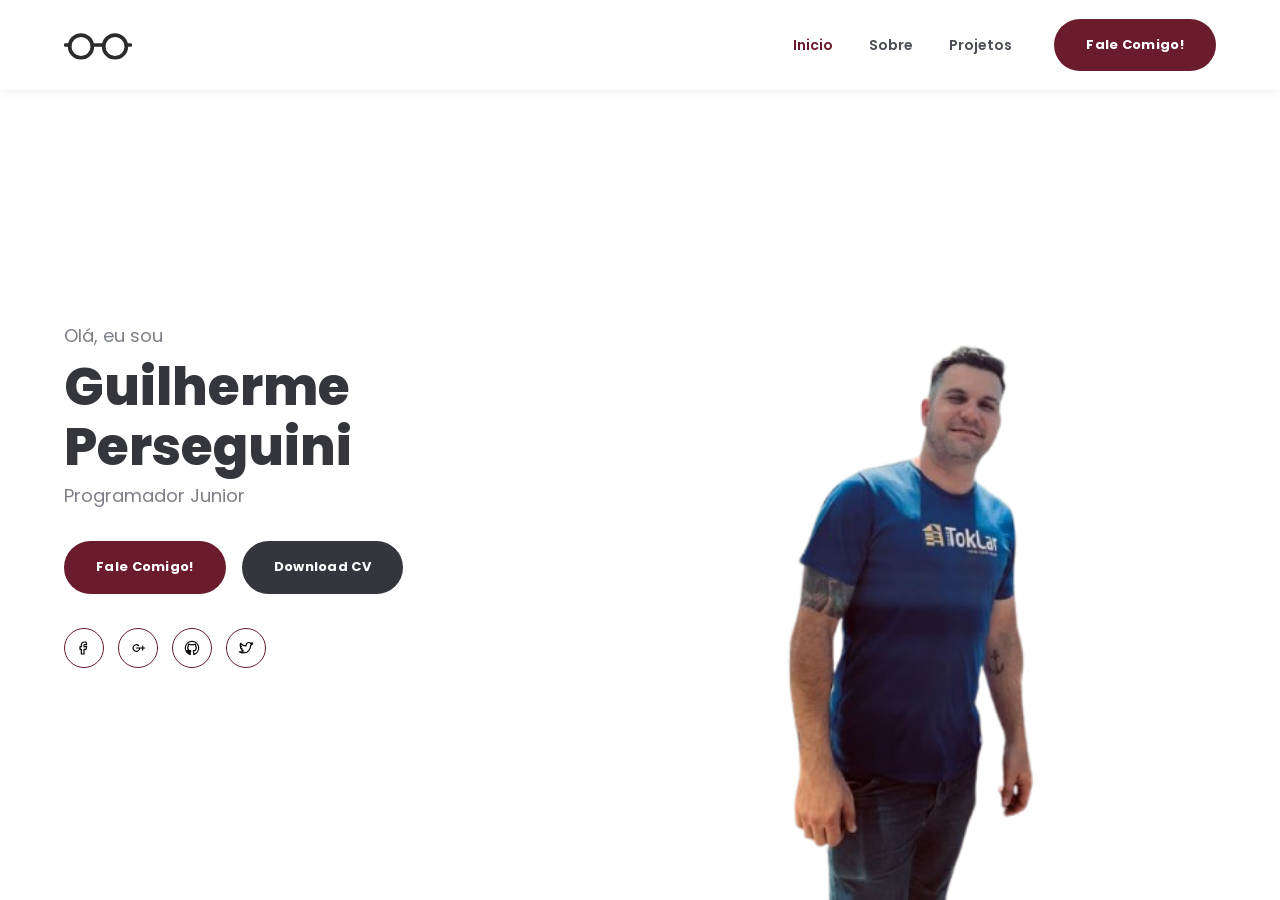
==== index.html @ d43f23f1 "edit" ====
<!DOCTYPE html>
<html lang="pt-BR">

<head>
  <meta charset="UTF-8">
  <!-- Deixa o site responsivo em qualquer tamanho de tela -->
  <meta name="viewport" content="width=device-width, initial-scale=1.0">
  <title>Guilherme Perseguini | Programador &amp; Designer</title>

  <!-- Arquivo de estilos -->
  <link rel="stylesheet" href="style.css">

  <!-- Fonte usada no site (Poppins) -->
  <link rel="preconnect" href="https://fonts.googleapis.com">
  <link href="https://fonts.googleapis.com/css2?family=Poppins:wght@400;500;600;700;800&display=swap" rel="stylesheet">
</head>

<body>

  <!-- ============================= -->
  <!-- CABEÇALHO / MENU DE NAVEGAÇÃO -->
  <!-- ============================= -->
  <header class="header">
    <div class="container header__container">

      <!-- LOGO: troque o icons/logo.svg pela sua marca quando quiser -->
      <a href="index.html" class="logo">
        <img src="icons/logo.svg" alt="Logo Dimitri Teixeira">
      </a>

      <!-- Botão hambúrguer (só aparece no celular) -->
      <button class="menu-toggle" id="menuToggle" aria-label="Abrir menu">
        <img src="icons/menu.svg" alt="Abrir menu">
      </button>

      <!-- Menu de navegação. A classe "nav-hover" é usada pelo JS
           para aplicar o efeito de escala no hover (menos o botão Fale Comigo).
           Os links abaixo abrem em páginas próprias, na MESMA aba
           (sem target="_blank"). -->
      <nav class="nav" id="nav">
        <ul class="nav__list">
          <li><a href="index.html" class="nav-hover active">Inicio</a></li>
          <li><a href="sobre.html" class="nav-hover">Sobre</a></li>
          <li><a href="projetos.html" class="nav-hover">Projetos</a></li>
        </ul>

        <!-- Botão "Fale Comigo" do menu: fica sem efeito de escala -->
        <a href="https://wa.me/5544984510428?text=Olá! Vim pelo seu site e quero falar com você." target="_blank"
          rel="noopener noreferrer" class="btn btn--primary nav-hover">Fale Comigo!</a>
      </nav>

    </div>
  </header>

  <!-- ============================= -->
  <!-- SEÇÃO HERO (topo / apresentação) -->
  <!-- ============================= -->
  <section class="hero" id="home">
    <div class="container hero__container">

      <!-- Texto de apresentação -->
      <div class="hero__text">
        <p class="hero__greeting">Olá, eu sou</p>
        <h1 class="hero__name">Guilherme Perseguini</h1>
        <p class="hero__role">Programador Junior</p>

        <!-- Botões de ação: recebem o efeito hover + scale via JS.
             "Fale Comigo!" abre a página de contato na mesma aba.
             "Download CV" abre/baixa o arquivo do currículo (troque o href pelo seu PDF). -->
        <div class="hero__buttons">
          <a href="https://wa.me/5544984510428?text=Olá! Vim pelo seu site e quero falar com você." target="_blank"
            rel="noopener noreferrer" class="btn btn--primary nav-hover">Fale Comigo!</a>
          <a href="curriculo.pdf" class="btn btn--dark nav-hover" download>Download CV</a>
        </div>

        <!-- Ícones de redes sociais: troque os links "href" pelos seus -->
        <div class="hero__social">
          <a href="#" class="social-icon nav-hover" aria-label="Facebook">
            <img src="icons/facebook.svg" alt="Facebook">
          </a>
          <a href="#" class="social-icon nav-hover" aria-label="Google Plus">
            <img src="icons/google.svg" alt="Google Plus">
          </a>
          <a href="#" class="social-icon nav-hover" aria-label="GitHub">
            <img src="icons/github.svg" alt="GitHub">
          </a>
          <a href="#" class="social-icon nav-hover" aria-label="Twitter">
            <img src="icons/twitter.svg" alt="Twitter">
          </a>
        </div>
      </div>

      <!-- Foto: troque images/foto.jpg pela sua foto depois -->
      <div class="hero__photo">
        <img src="images/foto.jpg" alt="Foto de Dimitri Teixeira">
      </div>

    </div>
  </section>

  <!-- Arquivo de scripts (menu mobile + efeito hover dos botões) -->
  <script src="script.js"></script>
</body>

</html>
---- style.css ----
/* ==========================================================
   VARIÁVEIS DE COR E FONTE
   Troque os valores aqui para mudar as cores do site inteiro
   ========================================================== */
:root {
  --cor-primaria: #6a1b2c;      /* vinho/bordô usado nos botões e destaques */
  --cor-primaria-escura: #521521;
  --cor-escura: #34363c;        /* botão "Download CV" e textos escuros */
  --cor-texto: #4a4d55;         /* texto padrão */
  --cor-texto-claro: #7c7f87;   /* texto secundário */
  --cor-fundo: #ffffff;
  --cor-fundo-alt: #f7f6f5;     /* fundo alternado das seções */
  --fonte-principal: 'Poppins', Arial, Helvetica, sans-serif;
  --raio-borda: 30px;           /* deixa os botões arredondados (pílula) */
  --transicao: all 0.25s ease;
}

/* ==========================================================
   RESET BÁSICO
   ========================================================== */
* {
  margin: 0;
  padding: 0;
  box-sizing: border-box;
}

body {
  font-family: var(--fonte-principal);
  color: var(--cor-texto);
  background-color: var(--cor-fundo);
  line-height: 1.6;
}

img {
  max-width: 100%;
  display: block;
}

a {
  text-decoration: none;
  color: inherit;
}

ul {
  list-style: none;
}

/* Contêiner central com largura máxima, usado em todas as seções */
.container {
  width: 100%;
  max-width: 1200px;
  margin: 0 auto;
  padding: 0 24px;
}

/* ==========================================================
   CABEÇALHO / MENU
   ========================================================== */
.header {
  position: sticky;
  top: 0;
  left: 0;
  width: 100%;
  background-color: var(--cor-fundo);
  box-shadow: 0 2px 10px rgba(0, 0, 0, 0.06);
  z-index: 100;
}

.header__container {
  display: flex;
  align-items: center;
  justify-content: space-between;
  height: 90px;
}

.logo img {
  height: 34px;
}

/* Lista de links do menu */
.nav {
  display: flex;
  align-items: center;
  gap: 40px;
}

.nav__list {
  display: flex;
  gap: 32px;
}

.nav__list a {
  font-size: 14px;
  font-weight: 600;
  color: var(--cor-texto);
  padding: 6px 2px;
}

.nav__list a.active {
  color: var(--cor-primaria);
}

/* Botão de abrir o menu no celular (escondido no desktop) */
.menu-toggle {
  display: none;
  background: none;
  border: none;
  cursor: pointer;
  padding: 8px;
}

.menu-toggle img {
  width: 26px;
}

/* ==========================================================
   BOTÕES (estilo "pílula" usado em todo o site)
   ========================================================== */
.btn {
  display: inline-block;
  padding: 14px 30px;
  border-radius: var(--raio-borda);
  font-size: 13px;
  font-weight: 700;
  letter-spacing: 0.3px;
  text-align: center;
  cursor: pointer;
  border: 2px solid transparent;
}

.btn--primary {
  background-color: var(--cor-primaria);
  color: #fff;
}

.btn--primary:hover {
  background-color: var(--cor-primaria-escura);
}

.btn--dark {
  background-color: var(--cor-escura);
  color: #fff;
}

.btn--dark:hover {
  background-color: #202226;
}

/* Botão "Fale Comigo" do cabeçalho: menor e SEM efeito de escala,
   conforme pedido (fica sempre no tamanho normal) */
.btn--nav {
  padding: 12px 26px;
}

/* ==========================================================
   EFEITO DE HOVER COM SCALE (aplicado via JavaScript)
   O script.js adiciona/remove esta classe nos elementos com
   a classe "nav-hover" (menos o botão Fale Comigo)
   ========================================================== */
.hover-scale {
  transition: var(--transicao);
}

.hover-scale:hover {
  transform: scale(1.08);
}

/* ==========================================================
   SEÇÃO HERO (topo do site)
   Altura travada na altura da tela (menos o cabeçalho) para
   a página não ter rolagem, como pedido.
   ========================================================== */
.hero {
  height: calc(100vh - 90px);
  overflow: hidden;
  background-color: var(--cor-fundo);
}

.hero__container {
  display: flex;
  align-items: center;
  justify-content: space-between;
  gap: 40px;
  height: 100%;
  padding-top: 0;
  padding-bottom: 0;
}

.hero__text {
  flex: 1;
  max-width: 480px;
}

.hero__greeting {
  font-size: 18px;
  color: var(--cor-texto-claro);
  margin-bottom: 6px;
}

.hero__name {
  font-size: 52px;
  font-weight: 800;
  color: var(--cor-escura);
  line-height: 1.15;
  margin-bottom: 6px;
}

.hero__role {
  font-size: 18px;
  color: var(--cor-texto-claro);
  margin-bottom: 30px;
}

.hero__buttons {
  display: flex;
  gap: 16px;
  margin-bottom: 34px;
}

/* Ícones de redes sociais em formato de círculo */
.hero__social {
  display: flex;
  gap: 14px;
}

.social-icon {
  width: 40px;
  height: 40px;
  border: 1.5px solid var(--cor-primaria);
  border-radius: 50%;
  display: flex;
  align-items: center;
  justify-content: center;
}

.social-icon img {
  width: 16px;
  height: 16px;
  color: var(--cor-primaria);
}

/* Foto do lado direito do hero: ocupa a altura toda do hero,
   sem ultrapassar a tela (evita o site ficar com rolagem) */
.hero__photo {
  flex: 1;
  display: flex;
  justify-content: flex-end;
  align-items: flex-end;
  align-self: stretch;
  max-width: 560px;
  height: 100%;
}

.hero__photo img {
  width: auto;
  height: 100%;
  max-width: 100%;
  object-fit: cover;
  object-position: bottom;
}

/* ==========================================================
   PÁGINAS INTERNAS (Sobre, Projetos, Contato)
   Mesmo padrão visual do hero: título grande + texto,
   ocupando a altura da tela (sem rolagem no desktop).
   ========================================================== */
.page {
  height: calc(100vh - 90px);
  display: flex;
  align-items: center;
  overflow: hidden;
}

.page__eyebrow {
  font-size: 18px;
  color: var(--cor-texto-claro);
  margin-bottom: 6px;
}

.page__title {
  font-size: 44px;
  font-weight: 800;
  color: var(--cor-escura);
  line-height: 1.15;
  margin-bottom: 20px;
}

.page__text {
  max-width: 620px;
  color: var(--cor-texto-claro);
  margin-bottom: 30px;
}

/* Lista simples usada na página de Projetos */
.page__list {
  max-width: 620px;
  display: flex;
  flex-direction: column;
  gap: 14px;
  margin-bottom: 30px;
}

.page__list li {
  padding: 16px 20px;
  border: 1.5px solid #e6e4e2;
  border-radius: 12px;
  color: var(--cor-texto);
}

.page__list strong {
  color: var(--cor-escura);
}

/* Formulário simples usado na página de Contato */
.page__form {
  max-width: 480px;
  display: flex;
  flex-direction: column;
  gap: 14px;
}

.page__form input,
.page__form textarea {
  width: 100%;
  padding: 14px 18px;
  border: 1.5px solid #e6e4e2;
  border-radius: 12px;
  font-family: var(--fonte-principal);
  font-size: 14px;
  color: var(--cor-texto);
  resize: none;
}

.page__form input:focus,
.page__form textarea:focus {
  outline: none;
  border-color: var(--cor-primaria);
}

.page__form button {
  align-self: flex-start;
}

/* ==========================================================
   RESPONSIVO — TABLET (até 992px)
   ========================================================== */
@media (max-width: 992px) {
  .hero__name {
    font-size: 42px;
  }

  .hero__photo {
    max-width: 440px;
  }
}

/* ==========================================================
   RESPONSIVO — CELULAR (até 768px)
   ========================================================== */
@media (max-width: 768px) {

  /* Mostra o botão de menu hambúrguer */
  .menu-toggle {
    display: block;
  }

  /* Menu vira um painel que abre/fecha por baixo do cabeçalho */
  .nav {
    position: absolute;
    top: 90px;
    left: 0;
    width: 100%;
    background-color: var(--cor-fundo);
    flex-direction: column;
    align-items: flex-start;
    gap: 20px;
    padding: 24px;
    box-shadow: 0 10px 15px rgba(0, 0, 0, 0.08);

    /* Escondido por padrão; o JS adiciona a classe "nav--aberto" */
    transform: translateY(-10px);
    opacity: 0;
    visibility: hidden;
    transition: var(--transicao);
  }

  .nav.nav--aberto {
    transform: translateY(0);
    opacity: 1;
    visibility: visible;
  }

  .nav__list {
    flex-direction: column;
    gap: 16px;
  }

  /* Hero empilhado: texto em cima, foto embaixo.
     No celular o hero volta a ter altura livre (auto), já que
     empilhado o conteúdo não cabe todo em uma tela só. */
  .hero {
    height: auto;
  }

  .hero__container {
    flex-direction: column-reverse;
    text-align: left;
    padding-top: 20px;
    height: auto;
  }

  .hero__text {
    max-width: 100%;
    padding: 30px 0;
  }

  .hero__photo {
    max-width: 100%;
    height: auto;
    justify-content: center;
  }

  .hero__photo img {
    width: auto;
    height: auto;
    max-width: 320px;
    margin: 0 auto;
  }

  .hero__name {
    font-size: 34px;
  }

  .hero__buttons {
    flex-wrap: wrap;
  }

  /* Páginas internas (Sobre, Projetos, Contato) empilhadas,
     sem altura travada — no celular pode rolar normalmente */
  .page {
    height: auto;
    padding: 50px 0;
  }

  .page__title {
    font-size: 30px;
  }
}

/* ==========================================================
   RESPONSIVO — CELULAR PEQUENO (até 420px)
   ========================================================== */
@media (max-width: 420px) {
  .hero__name {
    font-size: 28px;
  }

  .btn {
    padding: 12px 22px;
    font-size: 12px;
  }
}
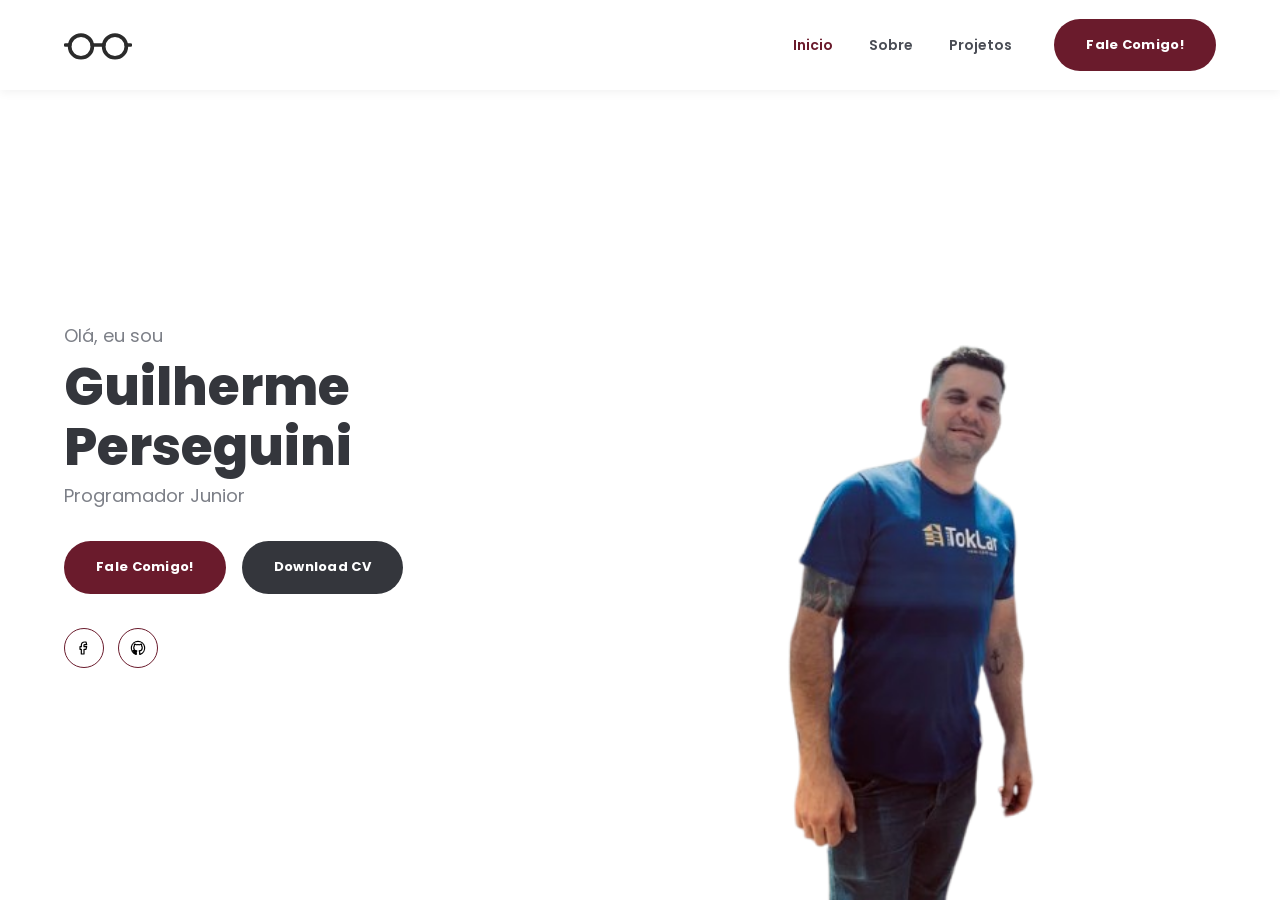
==== commit 0cc6dd99: "edit" ====
--- a/index.html
+++ b/index.html
@@ -75,24 +75,18 @@
 
         <!-- Ícones de redes sociais: troque os links "href" pelos seus -->
         <div class="hero__social">
-          <a href="#" class="social-icon nav-hover" aria-label="Facebook">
+          <a href="https://web.facebook.com/marcosguilherme.perseguini " target=_blank class="social-icon nav-hover" aria-label="Facebook">
             <img src="icons/facebook.svg" alt="Facebook">
-          </a>
-          <a href="#" class="social-icon nav-hover" aria-label="Google Plus">
-            <img src="icons/google.svg" alt="Google Plus">
-          </a>
-          <a href="#" class="social-icon nav-hover" aria-label="GitHub">
+          <a href="https://github.com/Perseguini " target=_blank" class="social-icon nav-hover" aria-label="GitHub">
             <img src="icons/github.svg" alt="GitHub">
           </a>
-          <a href="#" class="social-icon nav-hover" aria-label="Twitter">
-            <img src="icons/twitter.svg" alt="Twitter">
-          </a>
+          
         </div>
       </div>
 
       <!-- Foto: troque images/foto.jpg pela sua foto depois -->
       <div class="hero__photo">
-        <img src="images/foto.jpg" alt="Foto de Dimitri Teixeira">
+        <img src="images/foto.jpg" alt="Foto de Guilherme Perseguini">
       </div>
 
     </div>
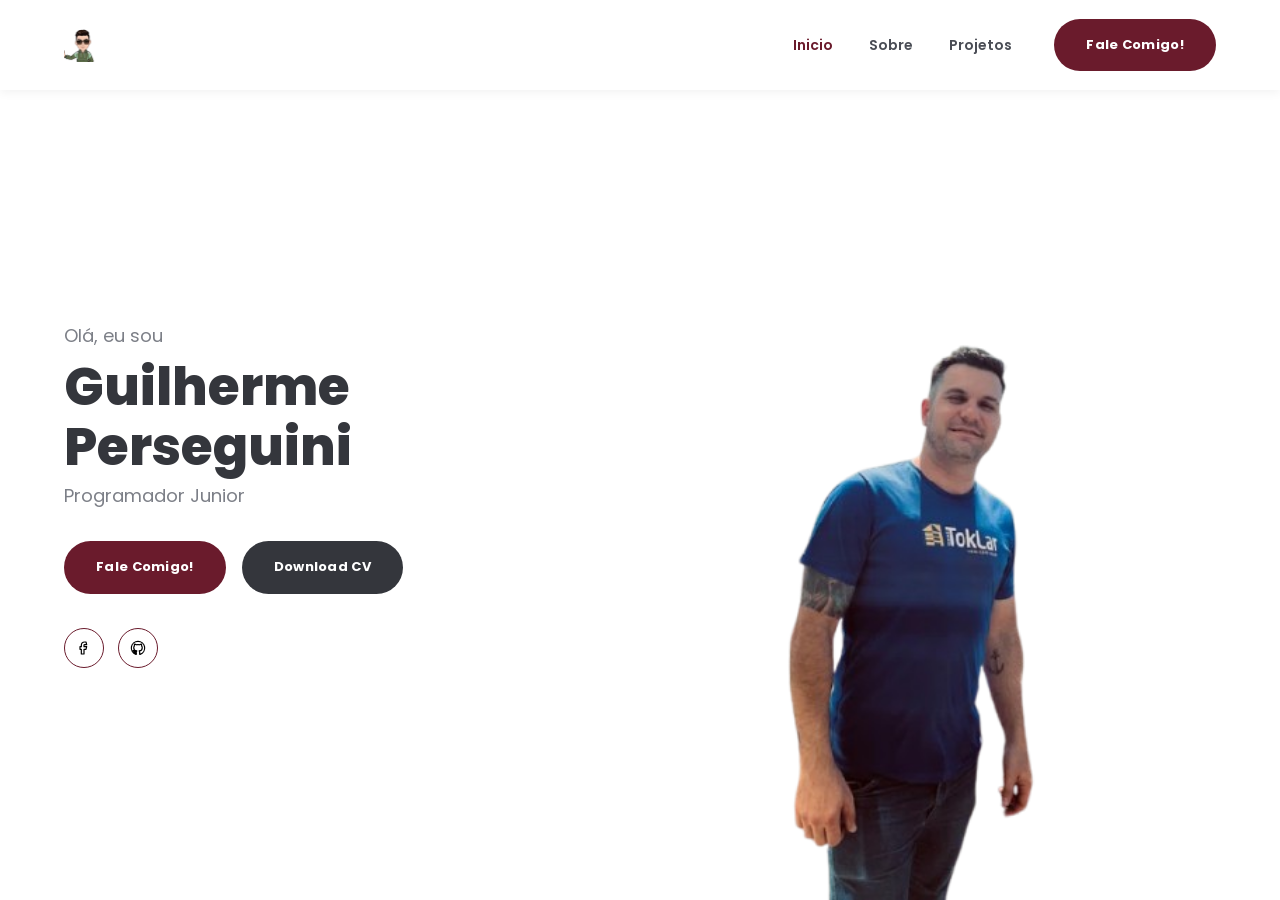
==== commit b342f8e2: "edit" ====
--- a/index.html
+++ b/index.html
@@ -25,7 +25,7 @@
 
       <!-- LOGO: troque o icons/logo.svg pela sua marca quando quiser -->
       <a href="index.html" class="logo">
-        <img src="icons/logo.svg" alt="Logo Dimitri Teixeira">
+        <img src="icons/logo.png" alt="Logo Guilherme Perseguini">
       </a>
 
       <!-- Botão hambúrguer (só aparece no celular) -->
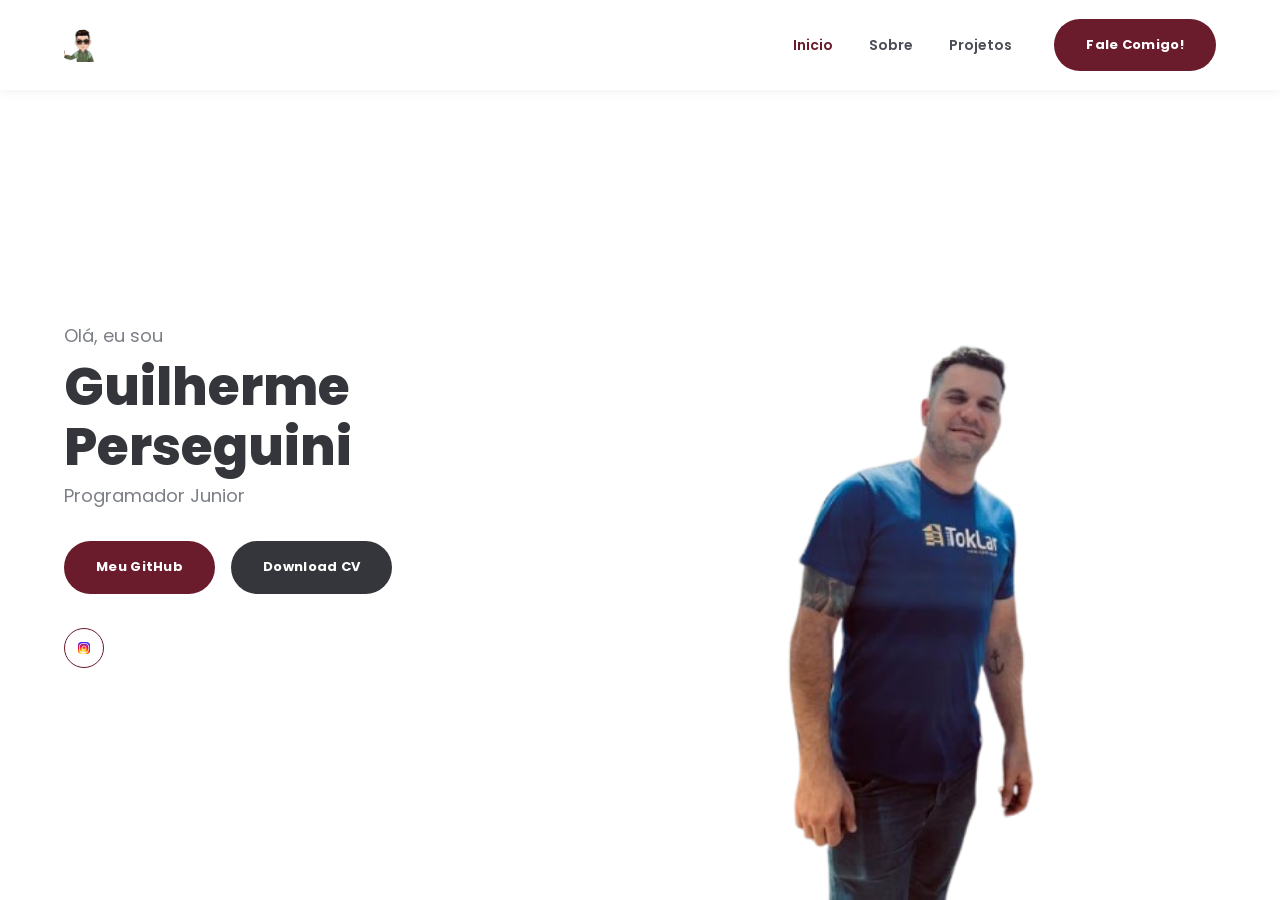
==== commit 07566fbf: "edit" ====
--- a/index.html
+++ b/index.html
@@ -68,17 +68,15 @@
              "Fale Comigo!" abre a página de contato na mesma aba.
              "Download CV" abre/baixa o arquivo do currículo (troque o href pelo seu PDF). -->
         <div class="hero__buttons">
-          <a href="https://wa.me/5544984510428?text=Olá! Vim pelo seu site e quero falar com você." target="_blank"
-            rel="noopener noreferrer" class="btn btn--primary nav-hover">Fale Comigo!</a>
+          <a href="https://github.com/Perseguini" target="_blank"
+            rel="noopener noreferrer" class="btn btn--primary nav-hover">Meu GitHub</a>
           <a href="curriculo.pdf" class="btn btn--dark nav-hover" download>Download CV</a>
         </div>
 
         <!-- Ícones de redes sociais: troque os links "href" pelos seus -->
         <div class="hero__social">
-          <a href="https://web.facebook.com/marcosguilherme.perseguini " target=_blank class="social-icon nav-hover" aria-label="Facebook">
-            <img src="icons/facebook.svg" alt="Facebook">
-          <a href="https://github.com/Perseguini " target=_blank" class="social-icon nav-hover" aria-label="GitHub">
-            <img src="icons/github.svg" alt="GitHub">
+          <a href="https://www.instagram.com/guilhermeperseguini/" target=_blank class="social-icon nav-hover" aria-label="Facebook">
+            <img src="icons/iconeinstagram.png" alt="Instagram">
           </a>
           
         </div>
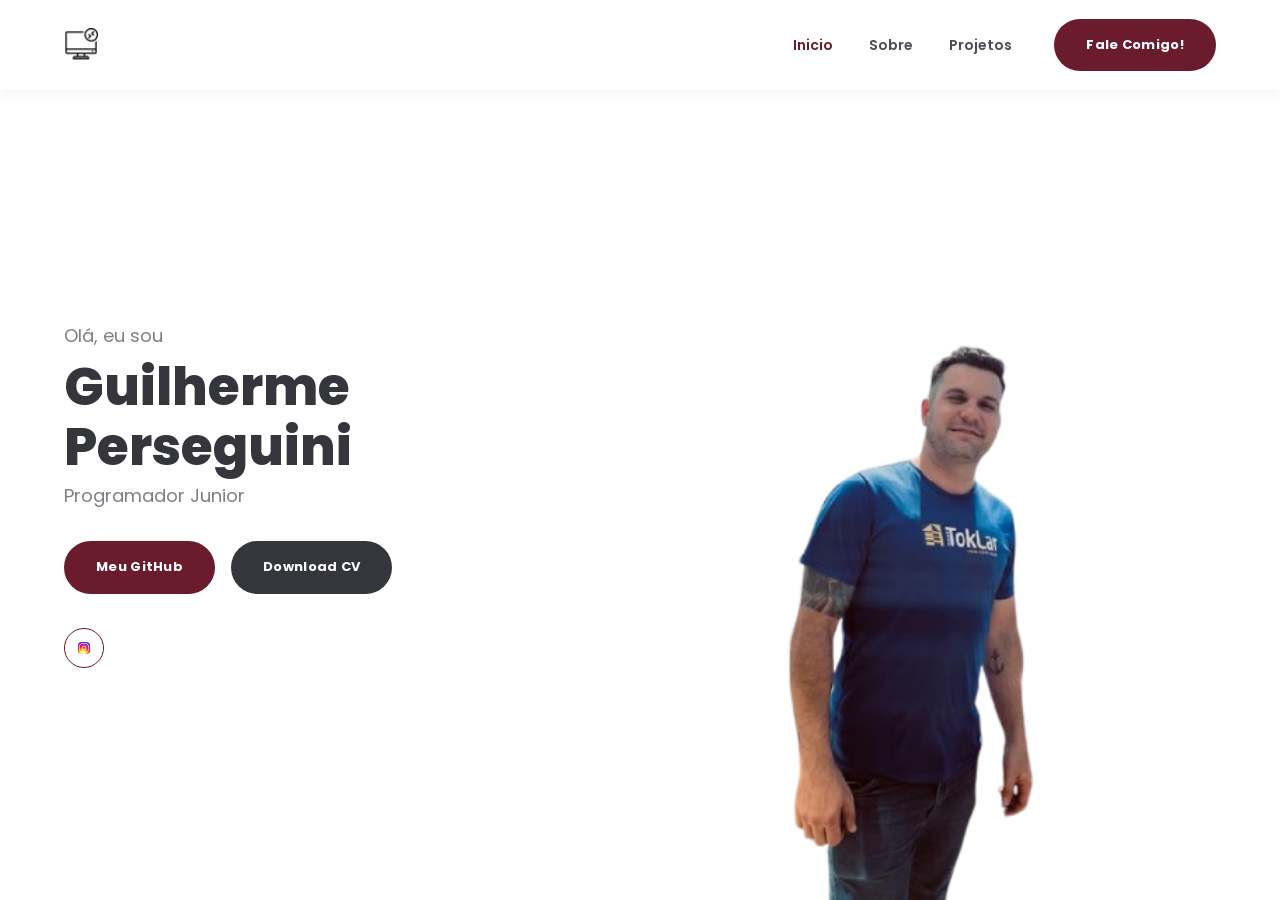
==== commit 6ed3076b: "edit" ====
--- a/index.html
+++ b/index.html
@@ -25,7 +25,7 @@
 
       <!-- LOGO: troque o icons/logo.svg pela sua marca quando quiser -->
       <a href="index.html" class="logo">
-        <img src="icons/logo.png" alt="Logo Guilherme Perseguini">
+        <img src="icons/inicio.png" alt="Logo Guilherme Perseguini">
       </a>
 
       <!-- Botão hambúrguer (só aparece no celular) -->
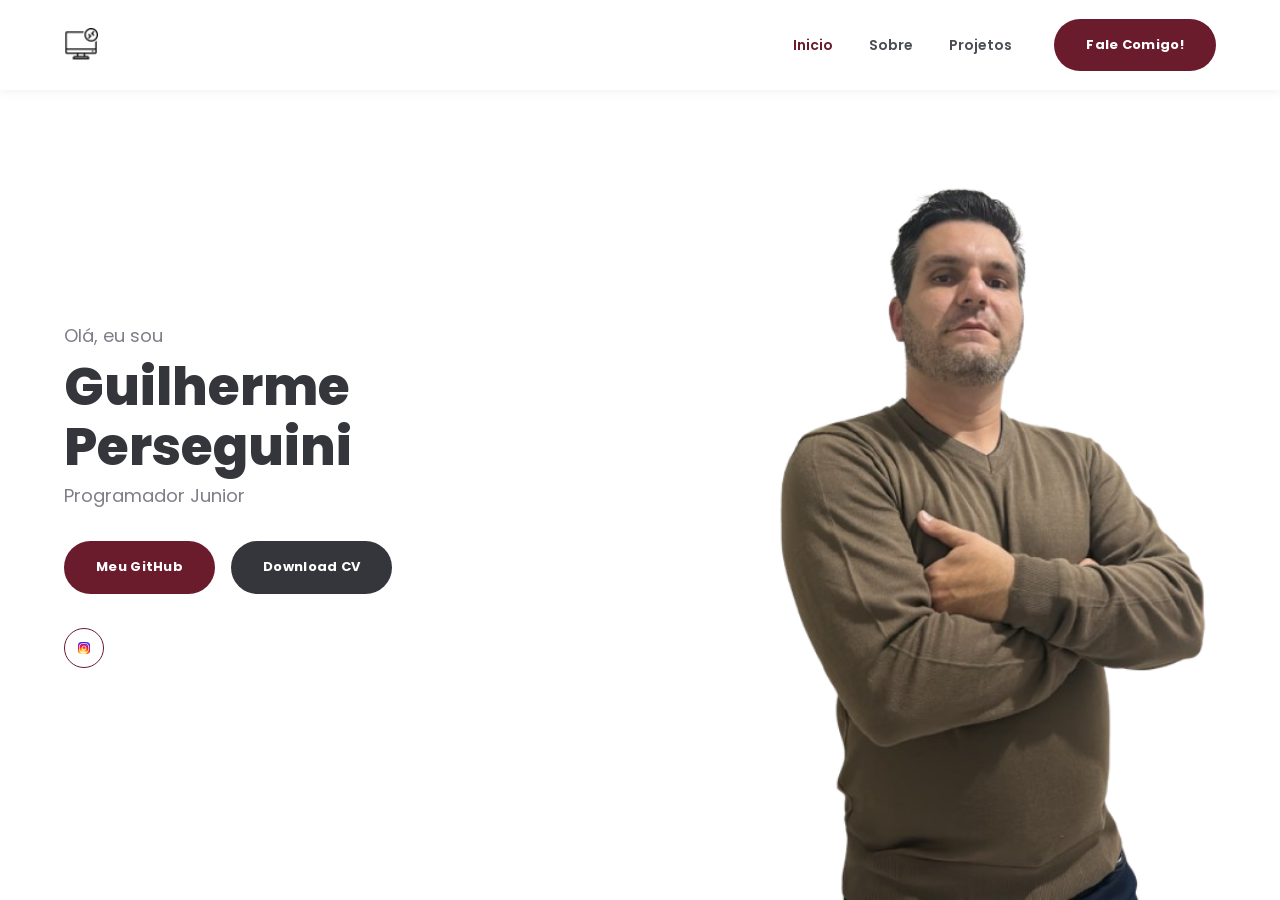
==== commit cf027fc2: "edit" ====
--- a/index.html
+++ b/index.html
@@ -84,7 +84,7 @@
 
       <!-- Foto: troque images/foto.jpg pela sua foto depois -->
       <div class="hero__photo">
-        <img src="images/foto.jpg" alt="Foto de Guilherme Perseguini">
+        <img src="images/foto.png" alt="Foto de Guilherme Perseguini">
       </div>
 
     </div>
